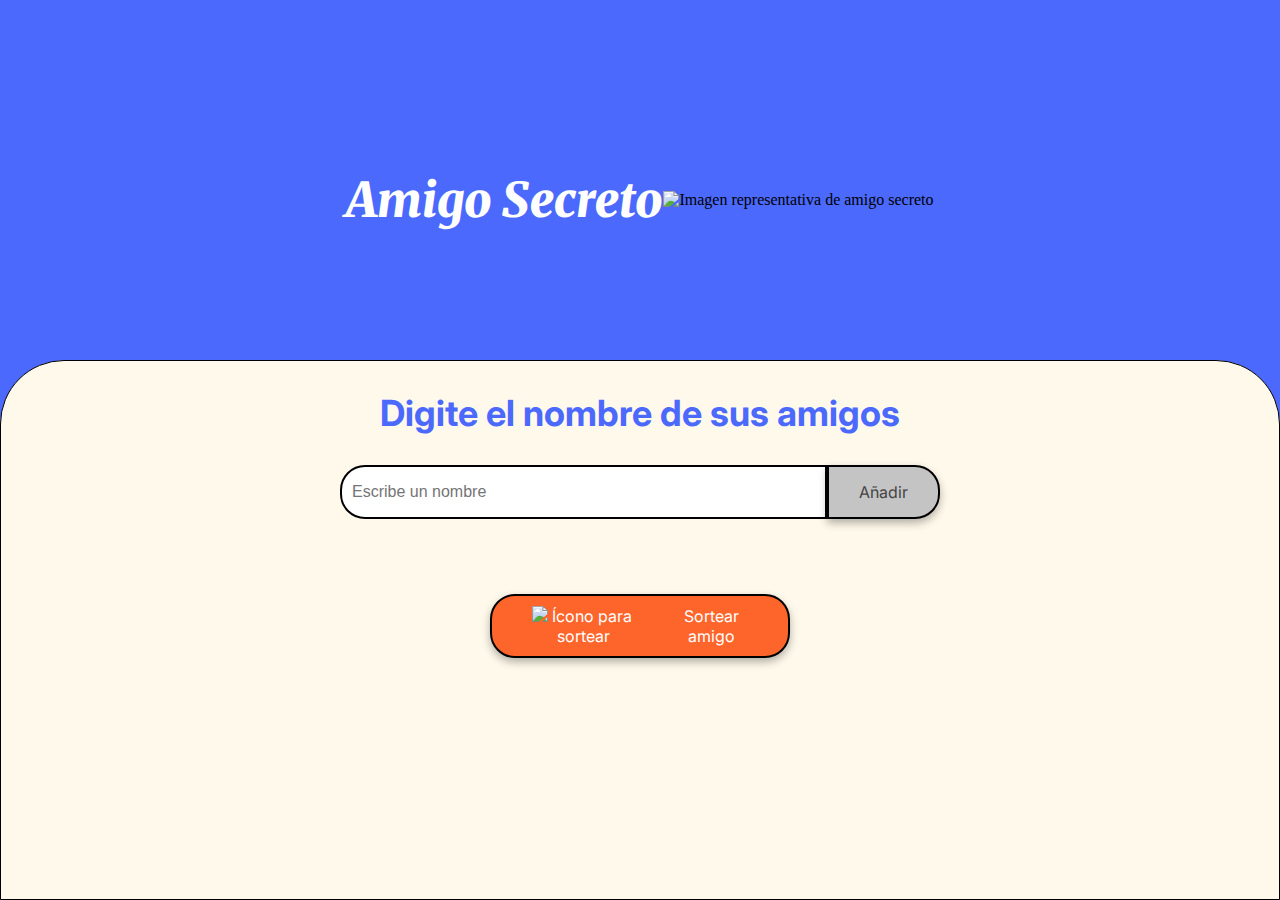
==== index.html @ 3f7ba9e6 "Subiendo Archivos" ====
<!DOCTYPE html>
<html lang="es">
<head>
    <meta charset="UTF-8">
    <meta name="viewport" content="width=device-width, initial-scale=1.0">
    <link rel="stylesheet" href="style.css">
    <link rel="preconnect" href="https://fonts.googleapis.com">
    <link rel="preconnect" href="https://fonts.gstatic.com" crossorigin>
    <link href="https://fonts.googleapis.com/css2?family=Inter:wght@100;400;700;900&family=Merriweather:ital,wght@0,300;0,400;0,700;0,900;1,300;1,400;1,700;1,900&display=swap" rel="stylesheet">
    <title>Amigo Secreto</title>
</head>

<body>
    <main class="main-content">
        <header class="header-banner">
            <h1 class="main-title">Amigo Secreto</h1>
            <img src="assets/amigo-secreto.png" alt="Imagen representativa de amigo secreto">
        </header>
        
        <section class="input-section">
            <h2 class="section-title">Digite el nombre de sus amigos</h2>
            <div class="input-wrapper">
                <input type="text" id="amigo" class="input-name" placeholder="Escribe un nombre">
                <button class="button-add" onclick="agregarAmigo()">Añadir</button>
            </div>
           
            <ul id="listaAmigos" class="name-list" aria-labelledby="listaAmigos" role="list"></ul>
            <ul id="resultado" class="result-list" aria-live="polite"></ul>

            <div class="button-container">
                <button class="button-draw" onclick="sortearAmigo()" aria-label="Sortear amigo secreto">
                    <img src="assets/play_circle_outline.png" alt="Ícono para sortear">
                    Sortear amigo
                </button>
            </div>
        </section>
    </main>

    <script src="app.js" defer></script>
</body>
</html>
---- style.css ----
:root {
    --color-primary: #4B69FD;
    --color-secondary: #FFF9EB;
    --color-tertiary: #C4C4C4;
    --color-button: #fe652b;
    --color-button-hover: #e55720;
    --color-text: #444444;
    --color-white: #FFFFFF;
}

/* Estilos generales */
* {
    margin: 0;
    padding: 0;
    box-sizing: border-box;
}

body {
    height: 100vh;
    background-color: var(--color-primary);
    display: flex;
    justify-content: center;
    align-items: center;
}

.main-content {
    display: flex;
    flex-direction: column;
    height: 100%;
    width: 100%;
}

/* Banner */
.header-banner {
    flex: 40%;
    display: flex;
    justify-content: center;
    align-items: center;
    padding: 40px 0 0;
}

/* Sección de entrada */
.input-section {
    flex: 60%;
    background-color: var(--color-secondary);
    border: 1px solid #000;
    border-radius: 64px 64px 0 0;
    display: flex;
    flex-direction: column;
    align-items: center;
    padding: 20px;
    width: 100%;
}

/* Títulos */
.main-title {
    font-size: 48px;
    font-family: "Merriweather", serif;
    font-weight: 900;
    font-style: italic;
    color: var(--color-white);
}

.section-title {
    font-family: "Inter", serif;
    font-size: 36px;
    font-weight: 700;
    color: var(--color-primary);
    margin: 10px 0;
    text-align: center;
}

/* Contenedores de entrada y botón */
.input-wrapper {
    display: flex;
    justify-content: center;
    width: 100%;
    max-width: 600px;
    margin-top: 20px;
}

.input-name {
    width: 100%;
    padding: 10px;
    border: 2px solid #000;
    border-radius: 25px 0 0 25px;
    font-size: 16px;
}

.button-container {
    width: 300px;
    justify-content: center;
}

/* Estilos de entrada de texto */
.input-title {
    flex: 1;
    padding: 10px 15px;
    font-size: 16px;
    border: 2px solid #333;
    border-right: none;
    border-radius: 25px 0 0 25px;
    font-family: "Merriweather", serif;
    box-shadow: 0 4px 8px rgba(0, 0, 0, 0.3);
}

/* Estilos de botón */
button {
    padding: 15px 30px;
    font-family: "Inter", sans-serif;
    font-size: 16px;
    border: 2px solid #000;
    border-radius: 25px;
    box-shadow: 0 4px 8px rgba(0, 0, 0, 0.3);
    cursor: pointer;
}

.button-add {
    background-color: var(--color-tertiary);
    color: var(--color-text);
    border-radius: 0 25px 25px 0;
}

.button-add:hover {
    background-color: #a1a1a1;
}

/* Listas */
ul {
    list-style-type: none;
    color: var(--color-text);
    font-family: "Inter", sans-serif;
    font-size: 18px;
    margin: 20px 0;
}

.result-list {
    margin-top: 15px;
    color: #05DF05;
    font-size: 22px;
    font-weight: bold;
    text-align: center;
}

/* Botón de sortear título */
.button-draw {
    display: flex;
    align-items: center;
    width: 100%;
    padding: 10px 40px;
    color: var(--color-white);
    background-color: var(--color-button);
    font-size: 16px;
}

.button-draw img {
    margin-right: 40px;
}

.button-draw:hover {
    background-color: var(--color-button-hover);
}
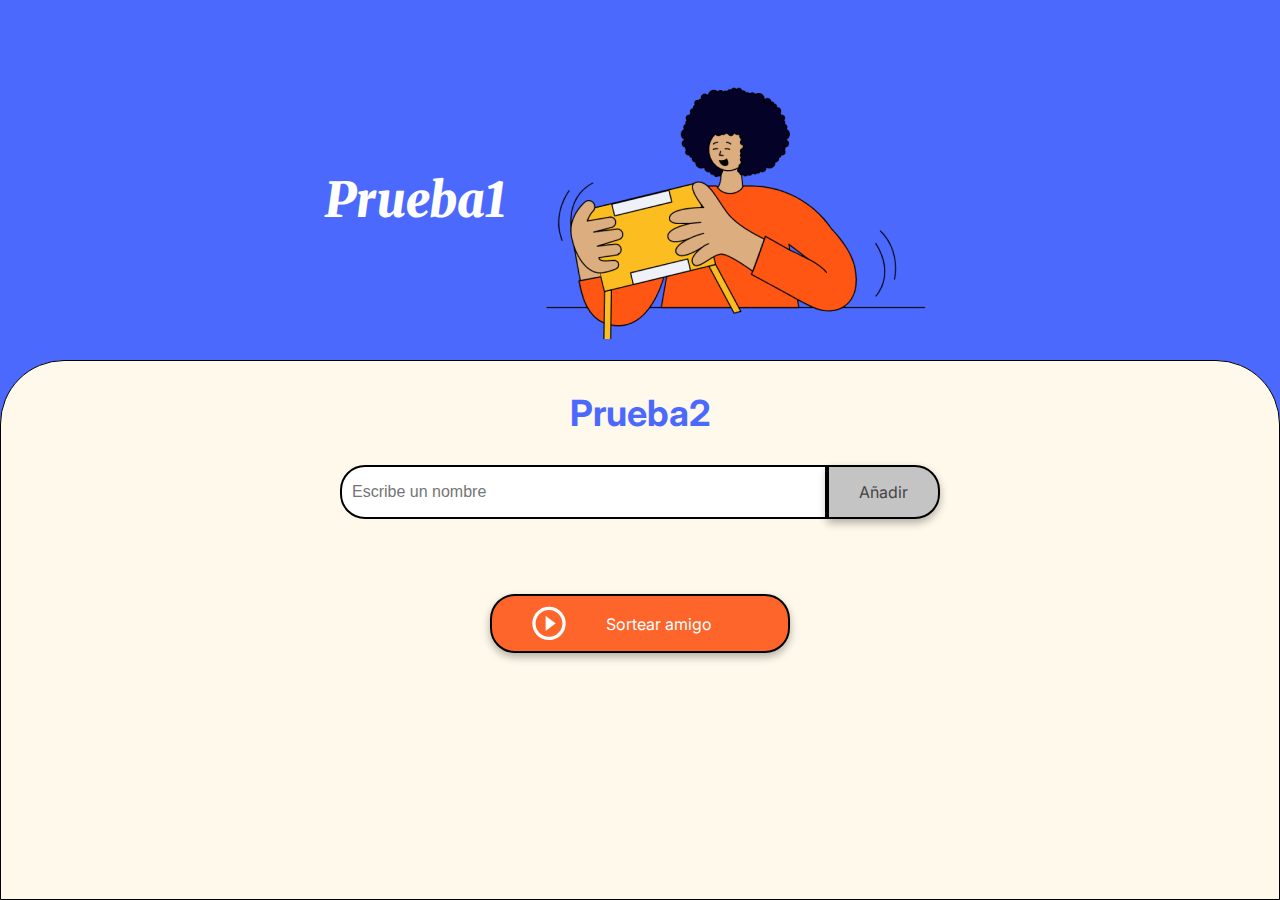
==== commit 0bb9abcd: "Proximo Objetivo" ====
--- a/index.html
+++ b/index.html
@@ -21,7 +21,7 @@
             <h2 class="section-title">Digite el nombre de sus amigos</h2>
             <div class="input-wrapper">
                 <input type="text" id="amigo" class="input-name" placeholder="Escribe un nombre">
-                <button class="button-add" onclick="agregarAmigo()">Añadir</button>
+                <button class="button-add" onclick="agregarAmigo();">Añadir</button>
             </div>
            
             <ul id="listaAmigos" class="name-list" aria-labelledby="listaAmigos" role="list"></ul>
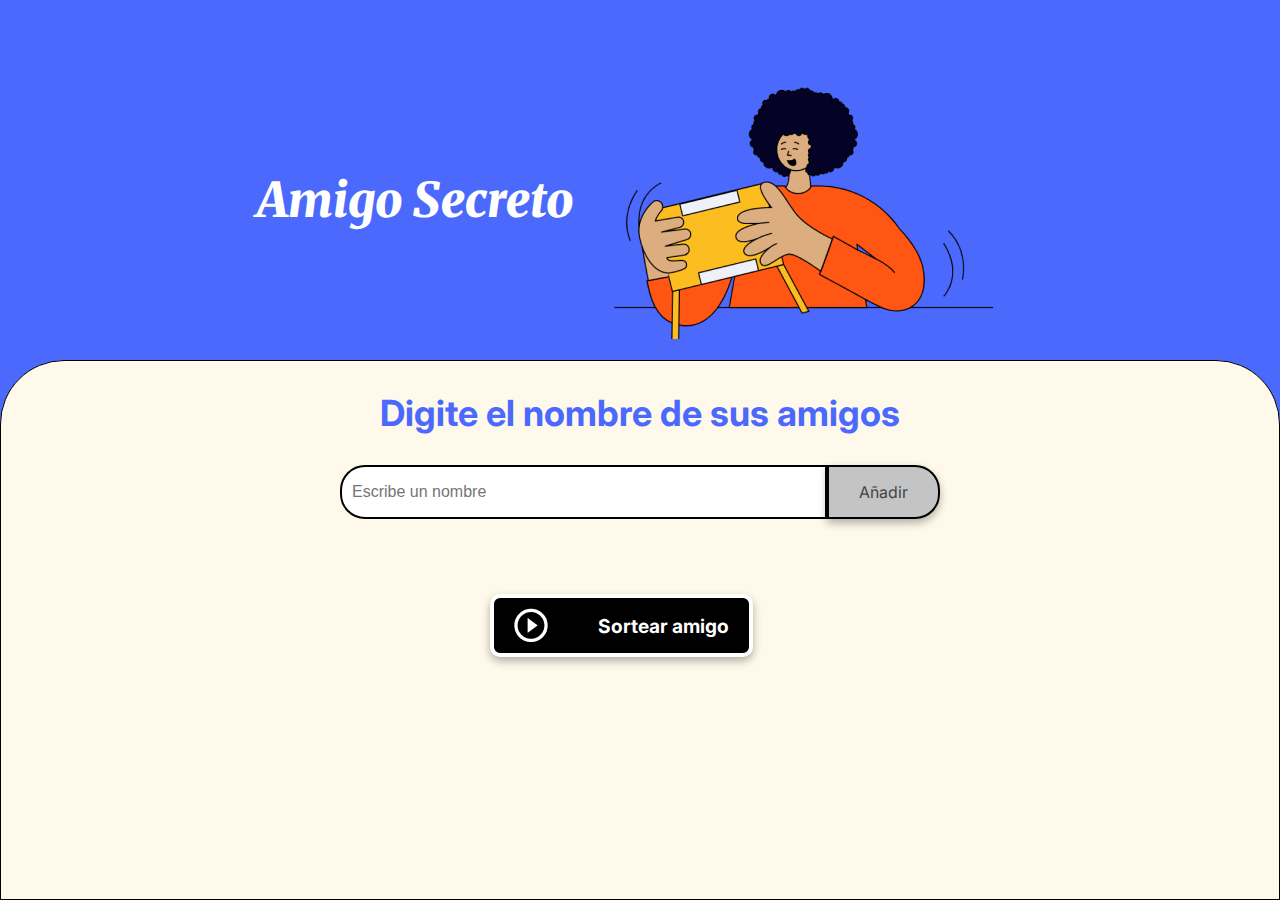
==== commit 6248fab3: "Actualizando-Mejorando el proyecto" ====
--- a/index.html
+++ b/index.html
@@ -27,6 +27,19 @@
             <ul id="listaAmigos" class="name-list" aria-labelledby="listaAmigos" role="list"></ul>
             <ul id="resultado" class="result-list" aria-live="polite"></ul>
 
+              <!-- Contenedor para el botón de continuar (oculto por defecto) -->
+              <div id="continuar-container" class="continuar-container" style="display: none;">
+                <button id="btnContinuar" class="button-continuar">
+                    ¿Quieres seguir tocando la canción?
+                </button>
+            </div>
+            
+            <div id="audio-controls" class="audio-controls" style="display: none;">
+                <button id="btnPause" class="button-pause">Pausar Canción</button>
+              </div>
+
+
+
             <div class="button-container">
                 <button class="button-draw" onclick="sortearAmigo()" aria-label="Sortear amigo secreto">
                     <img src="assets/play_circle_outline.png" alt="Ícono para sortear">
--- a/style.css
+++ b/style.css
@@ -142,7 +142,7 @@
     text-align: center;
 }
 
-/* Botón de sortear título */
+/* Botón de sortear título 
 .button-draw {
     display: flex;
     align-items: center;
@@ -153,6 +153,7 @@
     font-size: 16px;
 }
 
+
 .button-draw img {
     margin-right: 40px;
 }
@@ -160,3 +161,62 @@
 .button-draw:hover {
     background-color: var(--color-button-hover);
 }
+*/
+
+@keyframes glow {
+    0% { border-color: #ff0000; box-shadow: 0 0 10px #ff0000; }
+    20% { border-color: #ff8000; box-shadow: 0 0 10px #ff8000; }
+    40% { border-color: #ffff00; box-shadow: 0 0 10px #ffff00; }
+    60% { border-color: #00ff00; box-shadow: 0 0 10px #00ff00; }
+    80% { border-color: #0000ff; box-shadow: 0 0 10px #0000ff; }
+    100% { border-color: #ff00ff; box-shadow: 0 0 10px #ff00ff; }
+}
+
+.button-draw {
+    display: flex;
+    align-items: center;
+    justify-content: center;
+    gap: 10px; /* Espacio entre el ícono y el texto */
+    background-color: black;
+    color: white;
+    font-size: 1.2em;
+    font-weight: bold;
+    padding: 10px 20px;
+    border: 4px solid;
+    border-radius: 10px;
+    cursor: pointer;
+    transition: transform 0.2s ease-in-out;
+    animation: glow 2s infinite linear;
+}
+
+.button-draw:hover {
+    transform: scale(1.1);
+}
+
+.button-draw img {
+    margin-right: 40px;
+}
+
+/* Contenedor del botón de continuar */
+.continuar-container {
+    margin-top: 20px;
+    display: flex;
+    justify-content: center;
+}
+
+/* Estilos para el botón de continuar */
+.button-continuar {
+    background-color: var(--color-button);
+    color: var(--color-white);
+    font-size: 1em;
+    padding: 10px 20px;
+    border: 2px solid var(--color-button-hover);
+    border-radius: 8px;
+    cursor: pointer;
+    transition: background-color 0.3s ease, transform 0.3s ease;
+}
+
+.button-continuar:hover {
+    background-color: var(--color-button-hover);
+    transform: scale(1.05);
+}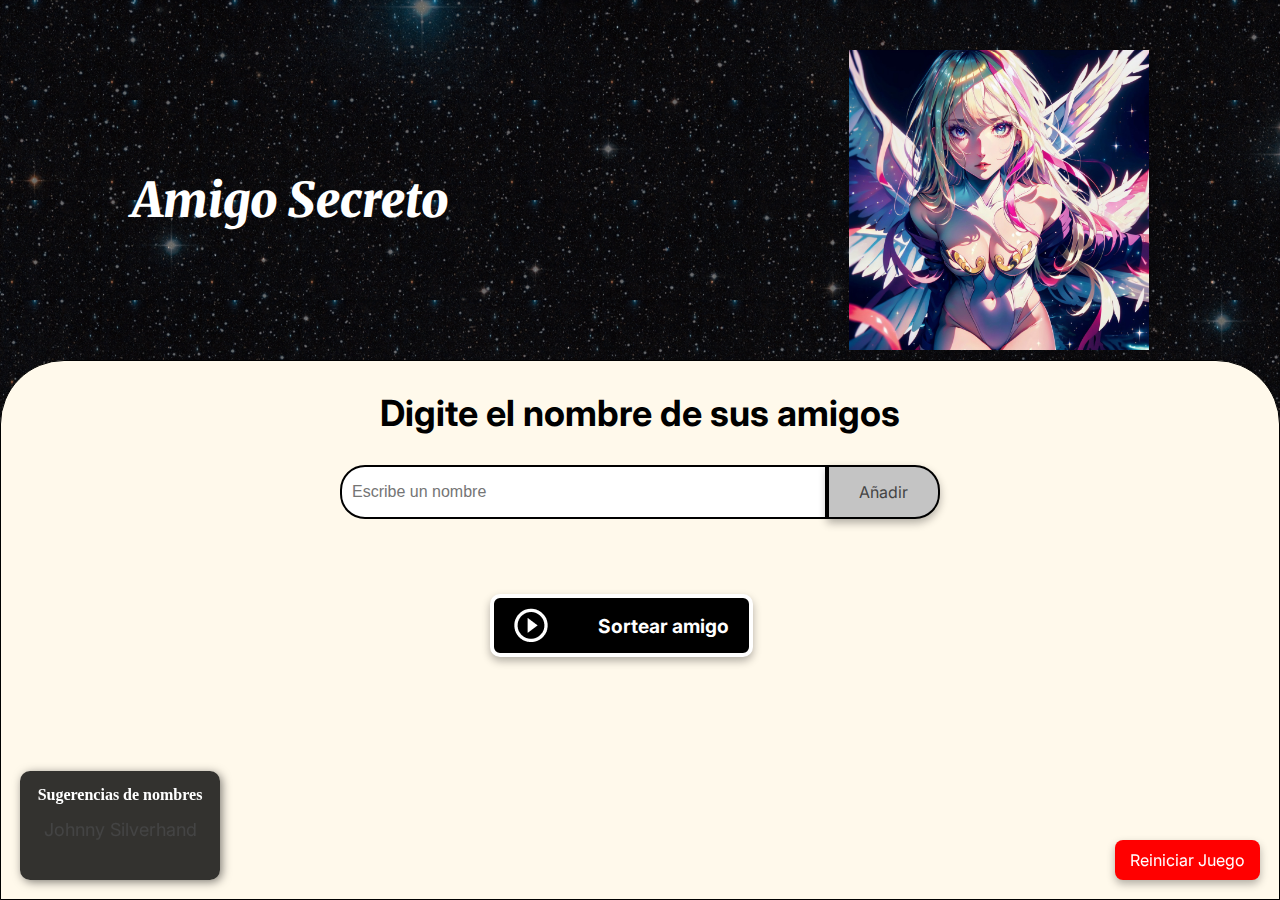
==== commit 9d92daf7: "Actualizando-Mejorando el proyecto" ====
--- a/index.html
+++ b/index.html
@@ -11,11 +11,16 @@
 </head>
 
 <body>
+    <div class="stars"></div> <!-- Añadido aquí para el fondo animado -->
     <main class="main-content">
         <header class="header-banner">
             <h1 class="main-title">Amigo Secreto</h1>
-            <img src="assets/amigo-secreto.png" alt="Imagen representativa de amigo secreto">
+            <img src="assets/angel.jpg" alt="Imagen representativa de amigo secreto">
         </header>
+
+        
+        <!-- Botón permanente para reiniciar el juego -->
+        <button id="btnReset" class="button-reset">Reiniciar Juego</button>
         
         <section class="input-section">
             <h2 class="section-title">Digite el nombre de sus amigos</h2>
@@ -33,10 +38,17 @@
                     ¿Quieres seguir tocando la canción?
                 </button>
             </div>
-            
+
             <div id="audio-controls" class="audio-controls" style="display: none;">
                 <button id="btnPause" class="button-pause">Pausar Canción</button>
               </div>
+
+              <div class="suggestion-box">
+                <h3>Sugerencias de nombres</h3>
+                <ul>
+                    <li>Johnny Silverhand</li>
+                </ul>
+            </div>
 
 
 
--- a/style.css
+++ b/style.css
@@ -1,5 +1,5 @@
 :root {
-    --color-primary: #4B69FD;
+    --color-primary:black;
     --color-secondary: #FFF9EB;
     --color-tertiary: #C4C4C4;
     --color-button: #fe652b;
@@ -15,12 +15,39 @@
     box-sizing: border-box;
 }
 
+
+
+/* Fondo estrellado para el body */
 body {
     height: 100vh;
-    background-color: var(--color-primary);
+    background: url("./assets/stars.webp") no-repeat center center fixed;
+    background-size: cover;
     display: flex;
     justify-content: center;
     align-items: center;
+    position: relative;
+    overflow: hidden;
+}
+
+/* Animación de las estrellas parpadeando */
+@keyframes twinklingStars {
+    0% { opacity: 0.3; }
+    50% { opacity: 1; }
+    100% { opacity: 0.3; }
+}
+
+/* Crear una capa de estrellas con animación */
+.stars {
+    position: absolute;
+    top: 0;
+    left: 0;
+    width: 100%;
+    height: 100%;
+    background: url('./assets/stars.webp') repeat;
+    background-size: 100px 100px;  /* Ajusta el tamaño según tu preferencia */
+    animation: twinklingStars 3s infinite alternate ease-in-out;
+    opacity: 0.6;  /* Ajusta la opacidad para que no quede demasiado brillante */
+    z-index: -1;  /* Asegura que el fondo esté detrás de los demás elementos */
 }
 
 .main-content {
@@ -31,13 +58,32 @@
 }
 
 /* Banner */
+
 .header-banner {
     flex: 40%;
     display: flex;
     justify-content: center;
     align-items: center;
     padding: 40px 0 0;
-}
+    gap: 400px;
+}
+
+@keyframes shine {
+    0% { filter: brightness(1); }
+    50% { filter: brightness(1.5); }
+    100% { filter: brightness(1); }
+}
+
+.header-banner img {
+    max-width: 100%;
+    height: auto;
+    width: 300px;
+    display: block;
+    animation: shine 2s infinite alternate ease-in-out;
+}
+
+
+
 
 /* Sección de entrada */
 .input-section {
@@ -142,27 +188,6 @@
     text-align: center;
 }
 
-/* Botón de sortear título 
-.button-draw {
-    display: flex;
-    align-items: center;
-    width: 100%;
-    padding: 10px 40px;
-    color: var(--color-white);
-    background-color: var(--color-button);
-    font-size: 16px;
-}
-
-
-.button-draw img {
-    margin-right: 40px;
-}
-
-.button-draw:hover {
-    background-color: var(--color-button-hover);
-}
-*/
-
 @keyframes glow {
     0% { border-color: #ff0000; box-shadow: 0 0 10px #ff0000; }
     20% { border-color: #ff8000; box-shadow: 0 0 10px #ff8000; }
@@ -214,9 +239,66 @@
     border-radius: 8px;
     cursor: pointer;
     transition: background-color 0.3s ease, transform 0.3s ease;
+    margin-bottom: 20px;
 }
 
 .button-continuar:hover {
     background-color: var(--color-button-hover);
     transform: scale(1.05);
+    margin-bottom: 20px;
+}
+
+/* Botón de reinicio permanente */
+.button-reset {
+    position: fixed;
+    bottom: 20px;
+    right: 20px;
+    background-color: red;
+    color: white;
+    font-size: 1em;
+    padding: 10px 15px;
+    border: none;
+    border-radius: 8px;
+    cursor: pointer;
+    transition: background-color 0.3s ease-in-out;
+}
+
+.button-reset:hover {
+    background-color: darkred;
+}
+
+.suggestion-box {
+    position: fixed;
+    bottom: 20px;
+    left: 20px; /* 📌 Cambiado de "right" a "left" */
+    width: 200px;
+    background: rgba(0, 0, 0, 0.8); /* Fondo oscuro semitransparente */
+    color: white;
+    padding: 15px;
+    border-radius: 10px;
+    font-size: 14px;
+    box-shadow: 2px 2px 10px rgba(0, 0, 0, 0.5);
+}
+
+.suggestion-box h3 {
+    margin: 0;
+    font-size: 16px;
+    text-align: center;
+}
+
+.suggestion-box ul {
+    list-style: none;
+    padding: 0;
+    margin-top: 10px;
+}
+
+.suggestion-box li {
+    padding: 5px 0;
+    text-align: center;
+    cursor: pointer;
+    transition: color 0.3s ease-in-out;
+}
+
+.suggestion-box li:hover {
+    color: #FFD700; /* Cambia el color al pasar el mouse (dorado) */
 }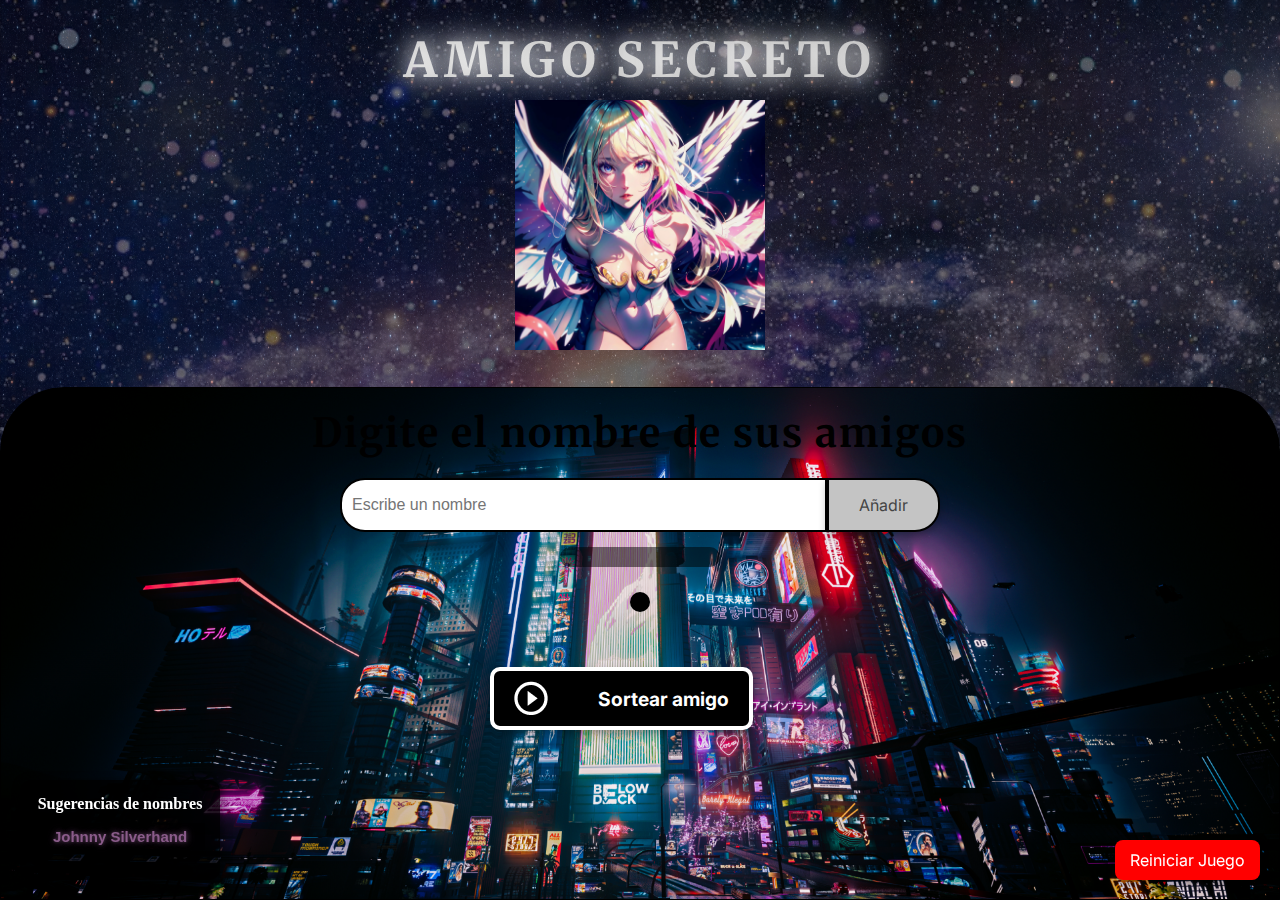
==== commit 2cce1ca5: "Actualizando" ====
--- a/index.html
+++ b/index.html
@@ -29,7 +29,7 @@
                 <button class="button-add" onclick="agregarAmigo();">Añadir</button>
             </div>
            
-            <ul id="listaAmigos" class="name-list" aria-labelledby="listaAmigos" role="list"></ul>
+            <ul id="listaAmigos" class="name-list compact" aria-labelledby="listaAmigos" role="list"></ul>
             <ul id="resultado" class="result-list" aria-live="polite"></ul>
 
               <!-- Contenedor para el botón de continuar (oculto por defecto) -->
--- a/style.css
+++ b/style.css
@@ -15,18 +15,29 @@
     box-sizing: border-box;
 }
 
-
-
-/* Fondo estrellado para el body */
-body {
-    height: 100vh;
-    background: url("./assets/stars.webp") no-repeat center center fixed;
-    background-size: cover;
-    display: flex;
-    justify-content: center;
-    align-items: center;
-    position: relative;
-    overflow: hidden;
+/* Animación de brillo metálico */
+@keyframes metalGlow {
+    0% {
+        text-shadow: 
+            2px 2px 10px rgba(255, 255, 255, 0.2),
+            0 0 20px rgba(255, 255, 255, 0.5),
+            0 0 30px rgba(255, 255, 255, 0.6),
+            0 0 40px rgba(255, 255, 255, 0.7);
+    }
+    50% {
+        text-shadow: 
+            3px 3px 15px rgba(255, 255, 255, 0.4),
+            0 0 30px rgba(255, 255, 255, 0.6),
+            0 0 40px rgba(255, 255, 255, 0.7),
+            0 0 60px rgba(255, 255, 255, 0.9);
+    }
+    100% {
+        text-shadow: 
+            2px 2px 10px rgba(255, 255, 255, 0.3),
+            0 0 25px rgba(255, 255, 255, 0.5),
+            0 0 35px rgba(255, 255, 255, 0.7),
+            0 0 50px rgba(255, 255, 255, 0.8);
+    }
 }
 
 /* Animación de las estrellas parpadeando */
@@ -35,6 +46,37 @@
     50% { opacity: 1; }
     100% { opacity: 0.3; }
 }
+
+
+
+@keyframes shine {
+    0% { filter: brightness(1); }
+    50% { filter: brightness(1.5); }
+    100% { filter: brightness(1); }
+}
+
+/* Animación de neón con menor intensidad y velocidad */
+@keyframes neonGlow {
+    0% {
+        text-shadow: 0 0 5px #fff, 0 0 10px #fff, 0 0 15px #4B69FD, 0 0 20px #4B69FD, 0 0 30px #4B69FD, 0 0 40px #4B69FD;
+    }
+    50% {
+        text-shadow: 0 0 10px #fff, 0 0 15px #4B69FD, 0 0 25px #4B69FD, 0 0 35px #4B69FD, 0 0 50px #4B69FD, 0 0 60px #4B69FD;
+    }
+    100% {
+        text-shadow: 0 0 5px #fff, 0 0 10px #fff, 0 0 15px #4B69FD, 0 0 20px #4B69FD, 0 0 30px #4B69FD, 0 0 40px #4B69FD;
+    }
+}
+
+@keyframes glow {
+    0% { border-color: #ff0000; box-shadow: 0 0 10px #ff0000; }
+    20% { border-color: #ff8000; box-shadow: 0 0 10px #ff8000; }
+    40% { border-color: #ffff00; box-shadow: 0 0 10px #ffff00; }
+    60% { border-color: #00ff00; box-shadow: 0 0 10px #00ff00; }
+    80% { border-color: #0000ff; box-shadow: 0 0 10px #0000ff; }
+    100% { border-color: #ff00ff; box-shadow: 0 0 10px #ff00ff; }
+}
+
 
 /* Crear una capa de estrellas con animación */
 .stars {
@@ -50,6 +92,24 @@
     z-index: -1;  /* Asegura que el fondo esté detrás de los demás elementos */
 }
 
+
+
+
+/* Fondo estrellado para el body */
+body {
+    height: 100vh;
+    background: url("./assets/galaxy.avif") no-repeat center center fixed;
+    background-size: cover;
+    display: flex;
+    justify-content: center;
+    align-items: center;
+    position: relative;
+    overflow: hidden;
+  
+}
+
+
+
 .main-content {
     display: flex;
     flex-direction: column;
@@ -57,38 +117,43 @@
     width: 100%;
 }
 
+
+
 /* Banner */
 
+
+/* Banner */
 .header-banner {
-    flex: 40%;
-    display: flex;
-    justify-content: center;
-    align-items: center;
-    padding: 40px 0 0;
-    gap: 400px;
-}
-
-@keyframes shine {
-    0% { filter: brightness(1); }
-    50% { filter: brightness(1.5); }
-    100% { filter: brightness(1); }
-}
-
+    display: flex;
+    flex-direction: column;    /* Coloca los elementos (frase e imagen) en columna */
+    justify-content: flex-start; /* Alinea el contenido hacia la parte superior */
+    align-items: center;       /* Alinea los elementos horizontalmente en el centro */
+    height: 60vh;              /* Ajusta la altura del banner para no ocupar toda la pantalla */
+    padding: 20px 0;           /* Añade espacio en la parte superior e inferior */
+    position: relative;
+    margin-bottom: 0px;
+  
+}
+
+
+
+/* Imagen centrada encima de la frase */
 .header-banner img {
-    max-width: 100%;
-    height: auto;
-    width: 300px;
-    display: block;
-    animation: shine 2s infinite alternate ease-in-out;
-}
-
-
+    width: 250px;               /* Ajusta el tamaño de la imagen */
+    height: auto;               /* Mantiene la proporción */
+    margin-bottom: 0px;        /* Añade espacio entre la imagen y la parte inferior */
+    margin-top: 20px;
+    margin-bottom: 0px;
+    margin-top:0px;
+}
 
 
 /* Sección de entrada */
 .input-section {
-    flex: 60%;
-    background-color: var(--color-secondary);
+    flex: 80%;
+    background-image: url('./assets/nightcity.png'); /* Reemplaza por la ruta de tu imagen */
+    background-size: cover; /* Asegura que la imagen cubra toda la sección */
+    background-position: center; /* Centra la imagen dentro de la sección */
     border: 1px solid #000;
     border-radius: 64px 64px 0 0;
     display: flex;
@@ -96,24 +161,53 @@
     align-items: center;
     padding: 20px;
     width: 100%;
+    margin-top: 0px;
 }
 
 /* Títulos */
+/* Efecto metálico para el texto */
 .main-title {
-    font-size: 48px;
-    font-family: "Merriweather", serif;
-    font-weight: 900;
-    font-style: italic;
-    color: var(--color-white);
-}
-
+    font-size: 3rem;           /* Tamaño grande para destacar */
+    font-weight: bold;
+    font-family: 'Merriweather', serif;
+    text-align: center;        /* Alineación centrada */
+    letter-spacing: 5px;       /* Espaciado entre letras */
+    color: transparent;        /* Hacemos que el color del texto sea transparente */
+    
+    /* Fondo de gradiente metálico */
+    background: linear-gradient(45deg, #d4d4d4, #b0b0b0, #999999, #8b8b8b);
+    background-size: 400% 400%; /* Hace que el gradiente se mueva */
+    
+    -webkit-background-clip: text; /* Aplica el gradiente solo al texto */
+    background-clip: text;
+
+    /* Sombra metálica */
+    text-shadow: 
+        2px 2px 15px rgba(255, 255, 255, 0.2),
+        0 0 20px rgba(255, 255, 255, 0.5),
+        0 0 30px rgba(255, 255, 255, 0.6),
+        0 0 40px rgba(255, 255, 255, 0.7);
+
+    /* Animación del gradiente y las sombras */
+    animation: metalGlow 3s ease-in-out infinite alternate;
+    padding: 10px 20px;
+    border-radius: 5px;
+    text-transform: uppercase; /* Asegura que el texto sea todo en mayúsculas */
+}
+
+/* Estilo para el texto */
 .section-title {
-    font-family: "Inter", serif;
-    font-size: 36px;
-    font-weight: 700;
-    color: var(--color-primary);
-    margin: 10px 0;
+    font-size: 2.5rem;
+    font-weight: bold;
+    font-family: 'Merriweather', serif;
+    animation: neonGlow 5s infinite alternate; /* Animación más lenta (5s) */
     text-align: center;
+    letter-spacing: 2px;
+    padding: 0;
+    margin: 0;
+    border: none;
+    background: none;
+    display: inline;
 }
 
 /* Contenedores de entrada y botón */
@@ -172,30 +266,51 @@
 }
 
 /* Listas */
+
 ul {
-    list-style-type: none;
-    color: var(--color-text);
-    font-family: "Inter", sans-serif;
-    font-size: 18px;
-    margin: 20px 0;
-}
+    list-style-type: none;  /* Quita los puntos de la lista */
+    font-family: 'Comic Sans MS', sans-serif;  /* Fuente con estilo relajado */
+    font-size: 15px;
+    margin: 15px 0;
+    padding: 0;
+    text-align: center; /* Centrar todo el contenido de la lista */
+}
+
+/* Estilo para cada nombre dentro de la lista */
+ul li {
+    margin-bottom: 10px;
+    font-size: 15px;
+    font-weight: bold;
+    padding: 8px 20px; 
+    background: rgba(0, 0, 0, 0.5); /* Fondo negro con transparencia */
+    color: #8a5c8a; /* Color más apagado */
+    text-shadow: 0 0 3px rgba(138, 92, 138, 0.3), 0 0 6px rgba(138, 92, 138, 0.4), 0 0 9px rgba(138, 92, 138, 0.5);  
+    animation: neonGlow 8s infinite alternate ease-in-out;  /* Animación más lenta */
+}
+
+/* Animación de luces psicodélicas */
+@keyframes neonGlow {
+    0% { color: #ff00ff; text-shadow: 0 0 5px #ff00ff, 0 0 10px #ff00ff, 0 0 15px #ff00ff; }
+    25% { color: #00ffff; text-shadow: 0 0 5px #00ffff, 0 0 10px #00ffff, 0 0 15px #00ffff; }
+    50% { color: #ffea00; text-shadow: 0 0 5px #ffea00, 0 0 10px #ffea00, 0 0 15px #ffea00; }
+    75% { color: #ff4500; text-shadow: 0 0 5px #ff4500, 0 0 10px #ff4500, 0 0 15px #ff4500; }
+    100% { color: #00ff00; text-shadow: 0 0 5px #00ff00, 0 0 10px #00ff00, 0 0 15px #00ff00; }
+}
+
+
 
 .result-list {
-    margin-top: 15px;
-    color: #05DF05;
+    margin-top: 10px;
+    color: #32CD32; /* Verde intenso */
     font-size: 22px;
     font-weight: bold;
     text-align: center;
-}
-
-@keyframes glow {
-    0% { border-color: #ff0000; box-shadow: 0 0 10px #ff0000; }
-    20% { border-color: #ff8000; box-shadow: 0 0 10px #ff8000; }
-    40% { border-color: #ffff00; box-shadow: 0 0 10px #ffff00; }
-    60% { border-color: #00ff00; box-shadow: 0 0 10px #00ff00; }
-    80% { border-color: #0000ff; box-shadow: 0 0 10px #0000ff; }
-    100% { border-color: #ff00ff; box-shadow: 0 0 10px #ff00ff; }
-}
+    background-color: black; /* Fondo negro */
+    padding: 10px; /* Espacio alrededor del texto */
+    border-radius: 10px; /* Bordes redondeados */
+}
+
+
 
 .button-draw {
     display: flex;
@@ -212,6 +327,7 @@
     cursor: pointer;
     transition: transform 0.2s ease-in-out;
     animation: glow 2s infinite linear;
+    margin-top: 40px;
 }
 
 .button-draw:hover {
@@ -222,9 +338,66 @@
     margin-right: 40px;
 }
 
+.fixed {
+    position: absolute;
+    right: 0px; /* Mueve el botón hacia la derecha */
+    left: 70px;
+    top: 60%; /* Lo posiciona en la mitad de la pantalla */
+    transform: translateY(-50%); /* Ajusta la posición para centrarlo bien */
+}
+
+.button-draw.fixed {
+    position: fixed;
+    right: auto;  /* Lo mueve a la derecha */
+    transform: translateY(-50%);
+    z-index: 1000;
+}
+
+
+
+.compact {
+    max-height: 200px; /* Ajusta según el tamaño de la lista */
+    overflow-y: scroll; /* Siempre muestra la barra de desplazamiento */
+    padding: 10px;
+    padding-right: 150px; /* Deja espacio a la derecha para la barra */
+    background-color: rgba(0, 0, 0, 0.5); /* Fondo semitransparente */
+    border-radius: 10px;
+    display: block;
+    position: relative;
+}
+
+/* Para navegadores basados en WebKit (Chrome, Edge, Safari) */
+#listaAmigos.compact::-webkit-scrollbar {
+    width: 12px; /* Grosor de la barra de desplazamiento */
+    background-color: rgba(255, 255, 255, 0.3); /* Fondo de la barra */
+  
+}
+
+/* Estilo del "thumb" de la barra (la parte que se mueve) */
+#listaAmigos.compact::-webkit-scrollbar-thumb {
+    background: linear-gradient(45deg, #FF6347, #FFD700); /* Colores brillantes */
+    border-radius: 10px;
+    box-shadow: 0px 0px 15px rgba(255, 105, 180, 0.8); /* Sombras brillantes */
+}
+
+/* Cuando el usuario pasa el mouse sobre la barra */
+#listaAmigos.compact::-webkit-scrollbar-thumb:hover {
+    background: linear-gradient(45deg, #FF4500, #FF1493); /* Colores brillantes en hover */
+    box-shadow: 0px 0px 20px rgba(255, 105, 180, 1);
+}
+
+/* Para Firefox, asegura que la barra de desplazamiento siempre esté visible */
+#listaAmigos.compact {
+    scrollbar-width: thin; /* Barra delgada */
+    scrollbar-color: #FF6347 #000000; /* Color del thumb y fondo */
+}
+
+
+
+
 /* Contenedor del botón de continuar */
 .continuar-container {
-    margin-top: 20px;
+    margin-top: 5px;
     display: flex;
     justify-content: center;
 }
@@ -234,18 +407,20 @@
     background-color: var(--color-button);
     color: var(--color-white);
     font-size: 1em;
-    padding: 10px 20px;
+    padding: 10px 15px;
     border: 2px solid var(--color-button-hover);
     border-radius: 8px;
     cursor: pointer;
     transition: background-color 0.3s ease, transform 0.3s ease;
-    margin-bottom: 20px;
+    margin-bottom: 25px;
+    margin-top: 0px;
 }
 
 .button-continuar:hover {
     background-color: var(--color-button-hover);
     transform: scale(1.05);
-    margin-bottom: 20px;
+    margin-bottom: 25px;
+    margin-top: 0px;
 }
 
 /* Botón de reinicio permanente */
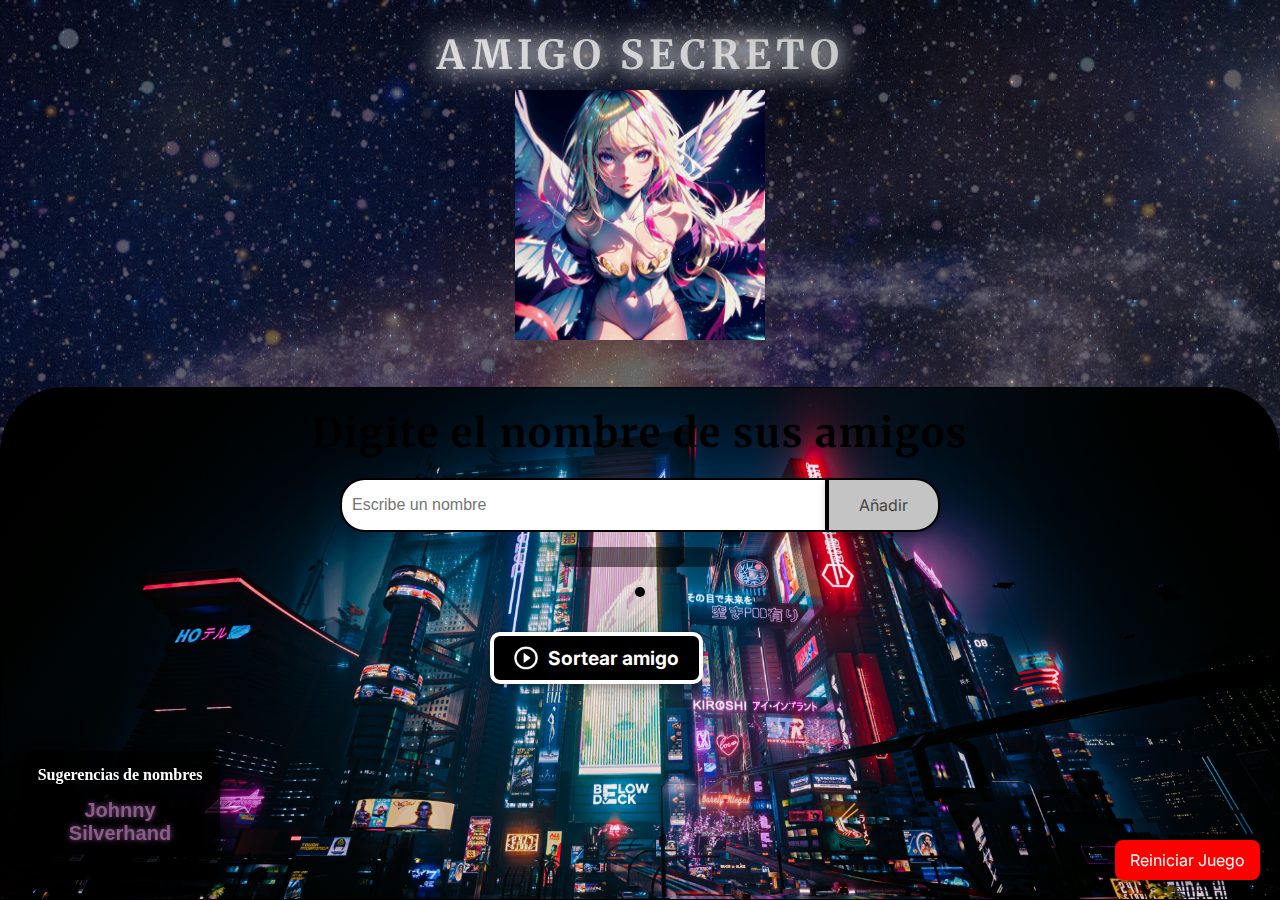
==== commit 1a140073: "Ajustes" ====
--- a/index.html
+++ b/index.html
@@ -20,7 +20,7 @@
 
         
         <!-- Botón permanente para reiniciar el juego -->
-        <button id="btnReset" class="button-reset">Reiniciar Juego</button>
+        <button id="reiniciarButton" class="button-reset">Reiniciar Juego</button>
         
         <section class="input-section">
             <h2 class="section-title">Digite el nombre de sus amigos</h2>
@@ -35,7 +35,7 @@
               <!-- Contenedor para el botón de continuar (oculto por defecto) -->
               <div id="continuar-container" class="continuar-container" style="display: none;">
                 <button id="btnContinuar" class="button-continuar">
-                    ¿Quieres seguir tocando la canción?
+                    Keep playing
                 </button>
             </div>
 
@@ -51,9 +51,8 @@
             </div>
 
 
-
             <div class="button-container">
-                <button class="button-draw" onclick="sortearAmigo()" aria-label="Sortear amigo secreto">
+                <button class="button-draw" onclick="sortearAmigo()" aria-label="Sortear amigo secreto" id="btnSortearAmigo">
                     <img src="assets/play_circle_outline.png" alt="Ícono para sortear">
                     Sortear amigo
                 </button>
--- a/style.css
+++ b/style.css
@@ -67,6 +67,16 @@
         text-shadow: 0 0 5px #fff, 0 0 10px #fff, 0 0 15px #4B69FD, 0 0 20px #4B69FD, 0 0 30px #4B69FD, 0 0 40px #4B69FD;
     }
 }
+
+/* Animación de luces psicodélicas */
+@keyframes neonGlow2 {
+    0% { color: #ff00ff; text-shadow: 0 0 5px #ff00ff, 0 0 10px #ff00ff, 0 0 15px #ff00ff; }
+    25% { color: #00ffff; text-shadow: 0 0 5px #00ffff, 0 0 10px #00ffff, 0 0 15px #00ffff; }
+    50% { color: #ffea00; text-shadow: 0 0 5px #ffea00, 0 0 10px #ffea00, 0 0 15px #ffea00; }
+    75% { color: #ff4500; text-shadow: 0 0 5px #ff4500, 0 0 10px #ff4500, 0 0 15px #ff4500; }
+    100% { color: #00ff00; text-shadow: 0 0 5px #00ff00, 0 0 10px #00ff00, 0 0 15px #00ff00; }
+}
+
 
 @keyframes glow {
     0% { border-color: #ff0000; box-shadow: 0 0 10px #ff0000; }
@@ -118,10 +128,6 @@
 }
 
 
-
-/* Banner */
-
-
 /* Banner */
 .header-banner {
     display: flex;
@@ -167,7 +173,7 @@
 /* Títulos */
 /* Efecto metálico para el texto */
 .main-title {
-    font-size: 3rem;           /* Tamaño grande para destacar */
+    font-size: 2.5rem;           /* Tamaño grande para destacar */
     font-weight: bold;
     font-family: 'Merriweather', serif;
     text-align: center;        /* Alineación centrada */
@@ -278,35 +284,27 @@
 
 /* Estilo para cada nombre dentro de la lista */
 ul li {
-    margin-bottom: 10px;
-    font-size: 15px;
+    margin-bottom: 5px;
+    font-size: 20px;
     font-weight: bold;
-    padding: 8px 20px; 
+    padding: 8px 15px; 
     background: rgba(0, 0, 0, 0.5); /* Fondo negro con transparencia */
     color: #8a5c8a; /* Color más apagado */
     text-shadow: 0 0 3px rgba(138, 92, 138, 0.3), 0 0 6px rgba(138, 92, 138, 0.4), 0 0 9px rgba(138, 92, 138, 0.5);  
-    animation: neonGlow 8s infinite alternate ease-in-out;  /* Animación más lenta */
-}
-
-/* Animación de luces psicodélicas */
-@keyframes neonGlow {
-    0% { color: #ff00ff; text-shadow: 0 0 5px #ff00ff, 0 0 10px #ff00ff, 0 0 15px #ff00ff; }
-    25% { color: #00ffff; text-shadow: 0 0 5px #00ffff, 0 0 10px #00ffff, 0 0 15px #00ffff; }
-    50% { color: #ffea00; text-shadow: 0 0 5px #ffea00, 0 0 10px #ffea00, 0 0 15px #ffea00; }
-    75% { color: #ff4500; text-shadow: 0 0 5px #ff4500, 0 0 10px #ff4500, 0 0 15px #ff4500; }
-    100% { color: #00ff00; text-shadow: 0 0 5px #00ff00, 0 0 10px #00ff00, 0 0 15px #00ff00; }
-}
+    animation: neonGlow2 8s infinite alternate ease-in-out;  /* Animación más lenta */
+}
+
 
 
 
 .result-list {
-    margin-top: 10px;
-    color: #32CD32; /* Verde intenso */
-    font-size: 22px;
+    margin-top: 5px;
+    color:aquamarine; /* Verde intenso */
+    font-size: 25px;
     font-weight: bold;
     text-align: center;
     background-color: black; /* Fondo negro */
-    padding: 10px; /* Espacio alrededor del texto */
+    padding: 5px; /* Espacio alrededor del texto */
     border-radius: 10px; /* Bordes redondeados */
 }
 
@@ -314,7 +312,7 @@
 
 .button-draw {
     display: flex;
-    align-items: center;
+    align-items: center; /* Alinea verticalmente el ícono y el texto */
     justify-content: center;
     gap: 10px; /* Espacio entre el ícono y el texto */
     background-color: black;
@@ -327,7 +325,7 @@
     cursor: pointer;
     transition: transform 0.2s ease-in-out;
     animation: glow 2s infinite linear;
-    margin-top: 40px;
+    margin-top: 20px;
 }
 
 .button-draw:hover {
@@ -335,8 +333,11 @@
 }
 
 .button-draw img {
-    margin-right: 40px;
-}
+    width: 24px; /* Ajusta según el tamaño deseado */
+    height: 24px; /* Asegura que la imagen sea proporcional */
+    margin: 0; /* Elimina el margin-right */
+}
+
 
 .fixed {
     position: absolute;
@@ -364,6 +365,7 @@
     border-radius: 10px;
     display: block;
     position: relative;
+   
 }
 
 /* Para navegadores basados en WebKit (Chrome, Edge, Safari) */
